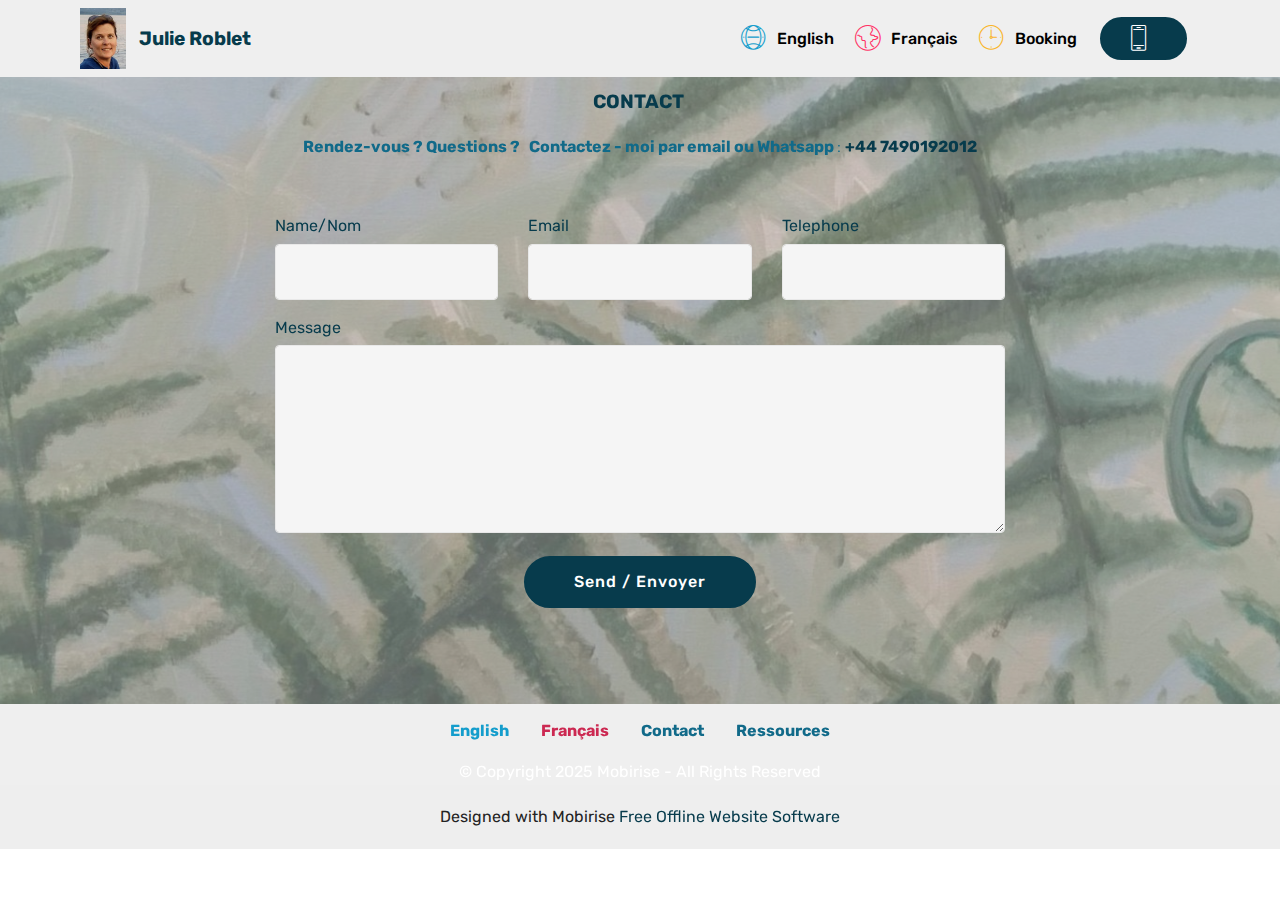
==== contact.html @ fcd2bee6 "create github pages" ====
<!DOCTYPE html>
<html  >
<head>
  <!-- Site made with Mobirise Website Builder v5.6.8, https://mobirise.com -->
  <meta charset="UTF-8">
  <meta http-equiv="X-UA-Compatible" content="IE=edge">
  <meta name="generator" content="Mobirise v5.6.8, mobirise.com">
  <meta name="twitter:card" content="summary_large_image"/>
  <meta name="twitter:image:src" content="">
  <meta property="og:image" content="">
  <meta name="twitter:title" content="Contact">
  <meta name="viewport" content="width=device-width, initial-scale=1, minimum-scale=1">
  <link rel="shortcut icon" href="assets/images/julie-bridger-profile-92x121.jpg" type="image/x-icon">
  <meta name="description" content="Site Generator Description">
  
  
  <title>Contact</title>
  <link rel="stylesheet" href="assets/web/assets/mobirise-icons/mobirise-icons.css">
  <link rel="stylesheet" href="assets/bootstrap/css/bootstrap.min.css">
  <link rel="stylesheet" href="assets/bootstrap/css/bootstrap-grid.min.css">
  <link rel="stylesheet" href="assets/bootstrap/css/bootstrap-reboot.min.css">
  <link rel="stylesheet" href="assets/tether/tether.min.css">
  <link rel="stylesheet" href="assets/animatecss/animate.min.css">
  <link rel="stylesheet" href="assets/dropdown/css/style.css">
  <link rel="stylesheet" href="assets/socicon/css/styles.css">
  <link rel="stylesheet" href="assets/theme/css/style.css">
  <link rel="preload" href="https://fonts.googleapis.com/css?family=Rubik:300,400,500,600,700,800,900,300i,400i,500i,600i,700i,800i,900i&display=swap" as="style" onload="this.onload=null;this.rel='stylesheet'">
  <noscript><link rel="stylesheet" href="https://fonts.googleapis.com/css?family=Rubik:300,400,500,600,700,800,900,300i,400i,500i,600i,700i,800i,900i&display=swap"></noscript>
  <link rel="preload" as="style" href="assets/mobirise/css/mbr-additional.css"><link rel="stylesheet" href="assets/mobirise/css/mbr-additional.css" type="text/css">
  
  
  
  
</head>
<body>
  
  <section class="menu cid-t4BtDgu6TY" once="menu" id="menu1-v">

    

    <nav class="navbar navbar-expand beta-menu navbar-dropdown align-items-center navbar-fixed-top navbar-toggleable-sm">
        <button class="navbar-toggler navbar-toggler-right" type="button" data-toggle="collapse" data-target="#navbarSupportedContent" aria-controls="navbarSupportedContent" aria-expanded="false" aria-label="Toggle navigation">
            <div class="hamburger">
                <span></span>
                <span></span>
                <span></span>
                <span></span>
            </div>
        </button>
        <div class="menu-logo">
            <div class="navbar-brand">
                <span class="navbar-logo">
                    <a href="index.html">
                         <img src="assets/images/julie-bridger-profile-92x121.jpg" alt="Mobirise" title="" style="height: 3.8rem;">
                    </a>
                </span>
                <span class="navbar-caption-wrap"><a class="navbar-caption text-primary display-2" href="eng.html#content4-1b">
                        Julie Roblet</a></span>
            </div>
        </div>
        <div class="collapse navbar-collapse" id="navbarSupportedContent">
            <ul class="navbar-nav nav-dropdown" data-app-modern-menu="true"><li class="nav-item">
                    <a class="nav-link link text-black display-4" href="https://mobirise.com">
                        </a>
                </li><li class="nav-item"><a class="nav-link link text-black display-4" href="https://mobirise.com">
                        </a></li><li class="nav-item"><a class="nav-link link text-black text-primary display-4" href="eng.html"><span class="mbri-globe-2 mbr-iconfont mbr-iconfont-btn" style="color: rgb(20, 157, 204);"></span>
                        
                        English</a></li>
                <li class="nav-item">
                    <a class="nav-link link text-black text-primary display-4" href="fr.html"><span class="mbri-globe mbr-iconfont mbr-iconfont-btn" style="color: rgb(255, 51, 102);"></span>
                        
                        Français</a>
                </li><li class="nav-item"><a class="nav-link link text-black display-4" href="https://calendly.com/julieroblet/60min"><span class="mbri-clock mbr-iconfont mbr-iconfont-btn" style="color: rgb(249, 182, 44);"></span>
                        
                        Booking</a></li></ul>
            <div class="navbar-buttons mbr-section-btn"><a class="btn btn-sm btn-primary display-4" href="contact.html"><span class="mbri-mobile2 mbr-iconfont mbr-iconfont-btn"></span>
                    </a></div>
        </div>
    </nav>
</section>

<section class="mbr-section form1 cid-t4BtQburj6 mbr-parallax-background" id="form1-w">

    

    <div class="mbr-overlay" style="opacity: 0.4; background-color: rgb(204, 204, 204);">
    </div>
    <div class="container">
        <div class="row justify-content-center">
            <div class="title col-12 col-lg-8">
                <h2 class="mbr-section-title align-center pb-3 mbr-fonts-style display-2"><strong>
                    CONTACT&nbsp;</strong></h2>
                <h3 class="mbr-section-subtitle align-center mbr-light pb-3 mbr-fonts-style display-5"><strong>Rendez-vous ? Questions ? &nbsp; Contactez - moi par email ou Whatsapp </strong>: <a href="https://wa.me/447490192012"><strong>+44 7490192012</strong></a></h3>
            </div>
        </div>
    </div>
    <div class="container">
        <div class="row justify-content-center">
            <div class="media-container-column col-lg-8" data-form-type="formoid">
                <!---Formbuilder Form--->
                <form action="https://mobirise.eu/" method="POST" class="mbr-form form-with-styler" data-form-title="Mobirise Form"><input type="hidden" name="email" data-form-email="true" value="VG0n0TcsQiurWSi/oZPJDlI9wETme1jm6xv9ano/63hSMCQE6zxVBUBO2Bq2OET3baTnIIx4K6yiKT4XCadzCLjoHcNv7E/ayfgs4FzNm44Qg1qZj/Djzi4WVFoXFBSa">
                    <div class="row">
                        <div hidden="hidden" data-form-alert="" class="alert alert-success col-12">Thanks for filling out the form!</div>
                        <div hidden="hidden" data-form-alert-danger="" class="alert alert-danger col-12">
                        </div>
                    </div>
                    <div class="dragArea row">
                        <div class="col-md-4  form-group" data-for="name">
                            <label for="name-form1-w" class="form-control-label mbr-fonts-style display-7">Name/Nom</label>
                            <input type="text" name="name" data-form-field="Name" required="required" class="form-control display-7" id="name-form1-w">
                        </div>
                        <div class="col-md-4  form-group" data-for="email">
                            <label for="email-form1-w" class="form-control-label mbr-fonts-style display-7">Email</label>
                            <input type="email" name="email" data-form-field="Email" required="required" class="form-control display-7" id="email-form1-w">
                        </div>
                        <div data-for="phone" class="col-md-4  form-group">
                            <label for="phone-form1-w" class="form-control-label mbr-fonts-style display-7">Telephone</label>
                            <input type="tel" name="phone" data-form-field="Phone" class="form-control display-7" id="phone-form1-w">
                        </div>
                        <div data-for="message" class="col-md-12 form-group">
                            <label for="message-form1-w" class="form-control-label mbr-fonts-style display-7">Message</label>
                            <textarea name="message" data-form-field="Message" class="form-control display-7" id="message-form1-w"></textarea>
                        </div>
                        <div class="col-md-12 input-group-btn align-center"><button type="submit" class="btn btn-primary btn-form display-4">Send / Envoyer</button></div>
                    </div>
                </form><!---Formbuilder Form--->
            </div>
        </div>
    </div>
</section>

<section once="footers" class="cid-t4Yv724PA6" id="footer7-16">

    

    

    <div class="container">
        <div class="media-container-row align-center mbr-white">
            <div class="row row-links">
                <ul class="foot-menu">
                    
                    
                    
                    
                    
                <li class="foot-menu-item mbr-fonts-style display-7"><a class="mbr-bold text-success text-primary" href="page2.html" target="_blank">English</a></li><li class="foot-menu-item mbr-fonts-style display-7"><a class="mbr-bold text-secondary text-primary" href="page1.html" target="_blank">Français</a></li><li class="foot-menu-item mbr-fonts-style display-7"><a class="mbr-bold text-danger text-primary" href="contact.html" target="_blank">Contact</a></li><li class="foot-menu-item mbr-fonts-style display-7"><a class="mbr-bold text-danger text-primary" href="page4.html" target="_blank">Ressources</a></li></ul>
            </div>
            
            <div class="row row-copirayt">
                <p class="mbr-text mb-0 mbr-fonts-style mbr-white align-center display-7">
                    © Copyright 2025 Mobirise - All Rights Reserved
                </p>
            </div>
        </div>
    </div>
</section><section class="display-7" style="padding: 0;align-items: center;justify-content: center;flex-wrap: wrap;    align-content: center;display: flex;position: relative;height: 4rem;"><a href="https://mobiri.se/2762906" style="flex: 1 1;height: 4rem;position: absolute;width: 100%;z-index: 1;"><img alt="" style="height: 4rem;" src="[data-uri]"></a><p style="margin: 0;text-align: center;" class="display-7">Designed with Mobirise &#8204;</p><a style="z-index:1" href="https://mobirise.com/offline-website-builder.html">Free Offline Website Software</a></section><script src="assets/popper/popper.min.js"></script>  <script src="assets/web/assets/jquery/jquery.min.js"></script>  <script src="assets/bootstrap/js/bootstrap.min.js"></script>  <script src="assets/tether/tether.min.js"></script>  <script src="assets/smoothscroll/smooth-scroll.js"></script>  <script src="assets/viewportchecker/jquery.viewportchecker.js"></script>  <script src="assets/dropdown/js/nav-dropdown.js"></script>  <script src="assets/dropdown/js/navbar-dropdown.js"></script>  <script src="assets/touchswipe/jquery.touch-swipe.min.js"></script>  <script src="assets/parallax/jarallax.min.js"></script>  <script src="assets/theme/js/script.js"></script>  <script src="assets/formoid/formoid.min.js"></script>  
  
  
  <input name="animation" type="hidden">
  </body>
</html>
---- assets/web/assets/mobirise-icons/mobirise-icons.css ----
@font-face {
  font-family: 'MobiriseIcons';
  src:  url('mobirise-icons.eot?spat4u');
  src:  url('mobirise-icons.eot?spat4u#iefix') format('embedded-opentype'),
    url('mobirise-icons.ttf?spat4u') format('truetype'),
    url('mobirise-icons.woff?spat4u') format('woff'),
    url('mobirise-icons.svg?spat4u#MobiriseIcons') format('svg');
  font-weight: normal;
  font-style: normal;
  font-display: swap;
}

[class^="mbri-"], [class*=" mbri-"] {
  /* use !important to prevent issues with browser extensions that change fonts */
  font-family: MobiriseIcons !important;
  speak: none;
  font-style: normal;
  font-weight: normal;
  font-variant: normal;
  text-transform: none;
  line-height: 1;

  /* Better Font Rendering =========== */
  -webkit-font-smoothing: antialiased;
  -moz-osx-font-smoothing: grayscale;
}

.mbri-add-submenu:before {
  content: "\e900";
}
.mbri-alert:before {
  content: "\e901";
}
.mbri-align-center:before {
  content: "\e902";
}
.mbri-align-justify:before {
  content: "\e903";
}
.mbri-align-left:before {
  content: "\e904";
}
.mbri-align-right:before {
  content: "\e905";
}
.mbri-android:before {
  content: "\e906";
}
.mbri-apple:before {
  content: "\e907";
}
.mbri-arrow-down:before {
  content: "\e908";
}
.mbri-arrow-next:before {
  content: "\e909";
}
.mbri-arrow-prev:before {
  content: "\e90a";
}
.mbri-arrow-up:before {
  content: "\e90b";
}
.mbri-bold:before {
  content: "\e90c";
}
.mbri-bookmark:before {
  content: "\e90d";
}
.mbri-bootstrap:before {
  content: "\e90e";
}
.mbri-briefcase:before {
  content: "\e90f";
}
.mbri-browse:before {
  content: "\e910";
}
.mbri-bulleted-list:before {
  content: "\e911";
}
.mbri-calendar:before {
  content: "\e912";
}
.mbri-camera:before {
  content: "\e913";
}
.mbri-cart-add:before {
  content: "\e914";
}
.mbri-cart-full:before {
  content: "\e915";
}
.mbri-cash:before {
  content: "\e916";
}
.mbri-change-style:before {
  content: "\e917";
}
.mbri-chat:before {
  content: "\e918";
}
.mbri-clock:before {
  content: "\e919";
}
.mbri-close:before {
  content: "\e91a";
}
.mbri-cloud:before {
  content: "\e91b";
}
.mbri-code:before {
  content: "\e91c";
}
.mbri-contact-form:before {
  content: "\e91d";
}
.mbri-credit-card:before {
  content: "\e91e";
}
.mbri-cursor-click:before {
  content: "\e91f";
}
.mbri-cust-feedback:before {
  content: "\e920";
}
.mbri-database:before {
  content: "\e921";
}
.mbri-delivery:before {
  content: "\e922";
}
.mbri-desktop:before {
  content: "\e923";
}
.mbri-devices:before {
  content: "\e924";
}
.mbri-down:before {
  content: "\e925";
}
.mbri-download:before {
  content: "\e989";
}
.mbri-drag-n-drop:before {
  content: "\e927";
}
.mbri-drag-n-drop2:before {
  content: "\e928";
}
.mbri-edit:before {
  content: "\e929";
}
.mbri-edit2:before {
  content: "\e92a";
}
.mbri-error:before {
  content: "\e92b";
}
.mbri-extension:before {
  content: "\e92c";
}
.mbri-features:before {
  content: "\e92d";
}
.mbri-file:before {
  content: "\e92e";
}
.mbri-flag:before {
  content: "\e92f";
}
.mbri-folder:before {
  content: "\e930";
}
.mbri-gift:before {
  content: "\e931";
}
.mbri-github:before {
  content: "\e932";
}
.mbri-globe:before {
  content: "\e933";
}
.mbri-globe-2:before {
  content: "\e934";
}
.mbri-growing-chart:before {
  content: "\e935";
}
.mbri-hearth:before {
  content: "\e936";
}
.mbri-help:before {
  content: "\e937";
}
.mbri-home:before {
  content: "\e938";
}
.mbri-hot-cup:before {
  content: "\e939";
}
.mbri-idea:before {
  content: "\e93a";
}
.mbri-image-gallery:before {
  content: "\e93b";
}
.mbri-image-slider:before {
  content: "\e93c";
}
.mbri-info:before {
  content: "\e93d";
}
.mbri-italic:before {
  content: "\e93e";
}
.mbri-key:before {
  content: "\e93f";
}
.mbri-laptop:before {
  content: "\e940";
}
.mbri-layers:before {
  content: "\e941";
}
.mbri-left-right:before {
  content: "\e942";
}
.mbri-left:before {
  content: "\e943";
}
.mbri-letter:before {
  content: "\e944";
}
.mbri-like:before {
  content: "\e945";
}
.mbri-link:before {
  content: "\e946";
}
.mbri-lock:before {
  content: "\e947";
}
.mbri-login:before {
  content: "\e948";
}
.mbri-logout:before {
  content: "\e949";
}
.mbri-magic-stick:before {
  content: "\e94a";
}
.mbri-map-pin:before {
  content: "\e94b";
}
.mbri-menu:before {
  content: "\e94c";
}
.mbri-mobile:before {
  content: "\e94d";
}
.mbri-mobile2:before {
  content: "\e94e";
}
.mbri-mobirise:before {
  content: "\e94f";
}
.mbri-more-horizontal:before {
  content: "\e950";
}
.mbri-more-vertical:before {
  content: "\e951";
}
.mbri-music:before {
  content: "\e952";
}
.mbri-new-file:before {
  content: "\e953";
}
.mbri-numbered-list:before {
  content: "\e954";
}
.mbri-opened-folder:before {
  content: "\e955";
}
.mbri-pages:before {
  content: "\e956";
}
.mbri-paper-plane:before {
  content: "\e957";
}
.mbri-paperclip:before {
  content: "\e958";
}
.mbri-photo:before {
  content: "\e959";
}
.mbri-photos:before {
  content: "\e95a";
}
.mbri-pin:before {
  content: "\e95b";
}
.mbri-play:before {
  content: "\e95c";
}
.mbri-plus:before {
  content: "\e95d";
}
.mbri-preview:before {
  content: "\e95e";
}
.mbri-print:before {
  content: "\e95f";
}
.mbri-protect:before {
  content: "\e960";
}
.mbri-question:before {
  content: "\e961";
}
.mbri-quote-left:before {
  content: "\e962";
}
.mbri-quote-right:before {
  content: "\e963";
}
.mbri-refresh:before {
  content: "\e964";
}
.mbri-responsive:before {
  content: "\e965";
}
.mbri-right:before {
  content: "\e966";
}
.mbri-rocket:before {
  content: "\e967";
}
.mbri-sad-face:before {
  content: "\e968";
}
.mbri-sale:before {
  content: "\e969";
}
.mbri-save:before {
  content: "\e96a";
}
.mbri-search:before {
  content: "\e96b";
}
.mbri-setting:before {
  content: "\e96c";
}
.mbri-setting2:before {
  content: "\e96d";
}
.mbri-setting3:before {
  content: "\e96e";
}
.mbri-share:before {
  content: "\e96f";
}
.mbri-shopping-bag:before {
  content: "\e970";
}
.mbri-shopping-basket:before {
  content: "\e971";
}
.mbri-shopping-cart:before {
  content: "\e972";
}
.mbri-sites:before {
  content: "\e973";
}
.mbri-smile-face:before {
  content: "\e974";
}
.mbri-speed:before {
  content: "\e975";
}
.mbri-star:before {
  content: "\e976";
}
.mbri-success:before {
  content: "\e977";
}
.mbri-sun:before {
  content: "\e978";
}
.mbri-sun2:before {
  content: "\e979";
}
.mbri-tablet:before {
  content: "\e97a";
}
.mbri-tablet-vertical:before {
  content: "\e97b";
}
.mbri-target:before {
  content: "\e97c";
}
.mbri-timer:before {
  content: "\e97d";
}
.mbri-to-ftp:before {
  content: "\e97e";
}
.mbri-to-local-drive:before {
  content: "\e97f";
}
.mbri-touch-swipe:before {
  content: "\e980";
}
.mbri-touch:before {
  content: "\e981";
}
.mbri-trash:before {
  content: "\e982";
}
.mbri-underline:before {
  content: "\e983";
}
.mbri-unlink:before {
  content: "\e984";
}
.mbri-unlock:before {
  content: "\e985";
}
.mbri-up-down:before {
  content: "\e986";
}
.mbri-up:before {
  content: "\e987";
}
.mbri-update:before {
  content: "\e988";
}
.mbri-upload:before {
 content: "\e926"; 
}
.mbri-user:before {
  content: "\e98a";
}
.mbri-user2:before {
  content: "\e98b";
}
.mbri-users:before {
  content: "\e98c";
}
.mbri-video:before {
  content: "\e98d";
}
.mbri-video-play:before {
  content: "\e98e";
}
.mbri-watch:before {
  content: "\e98f";
}
.mbri-website-theme:before {
  content: "\e990";
}
.mbri-wifi:before {
  content: "\e991";
}
.mbri-windows:before {
  content: "\e992";
}
.mbri-zoom-out:before {
  content: "\e993";
}
.mbri-redo:before {
  content: "\e994";
}
.mbri-undo:before {
  content: "\e995";
}
---- assets/dropdown/css/style.css ----
.navbar-dropdown {
  left: 0;
  padding: 0;
  position: absolute;
  right: 0;
  top: 0;
  transition: all 0.45s ease;
  z-index: 1030;
  background: #282828; }
  .navbar-dropdown .navbar-logo {
    margin-right: 0.8rem;
    transition: margin 0.3s ease-in-out;
    vertical-align: middle; }
    .navbar-dropdown .navbar-logo img {
      height: 3.125rem;
      transition: all 0.3s ease-in-out; }
    .navbar-dropdown .navbar-logo.mbr-iconfont {
      font-size: 3.125rem;
      line-height: 3.125rem; }
  .navbar-dropdown .navbar-caption {
    font-weight: 700;
    white-space: normal;
    vertical-align: -4px;
    line-height: 3.125rem !important; }
    .navbar-dropdown .navbar-caption, .navbar-dropdown .navbar-caption:hover {
      color: inherit;
      text-decoration: none; }
  .navbar-dropdown .mbr-iconfont + .navbar-caption {
    vertical-align: -1px; }
  .navbar-dropdown.navbar-fixed-top {
    position: fixed; }
  .navbar-dropdown .navbar-brand span {
    vertical-align: -4px; }
  .navbar-dropdown.bg-color.transparent {
    background: none; }
  .navbar-dropdown.navbar-short .navbar-brand {
    padding: 0.625rem 0; }
    .navbar-dropdown.navbar-short .navbar-brand span {
      vertical-align: -1px; }
  .navbar-dropdown.navbar-short .navbar-caption {
    line-height: 2.375rem !important;
    vertical-align: -2px; }
  .navbar-dropdown.navbar-short .navbar-logo {
    margin-right: 0.5rem; }
    .navbar-dropdown.navbar-short .navbar-logo img {
      height: 2.375rem; }
    .navbar-dropdown.navbar-short .navbar-logo.mbr-iconfont {
      font-size: 2.375rem;
      line-height: 2.375rem; }
  .navbar-dropdown.navbar-short .mbr-table-cell {
    height: 3.625rem; }
  .navbar-dropdown .navbar-close {
    left: 0.6875rem;
    position: fixed;
    top: 0.75rem;
    z-index: 1000; }
  .navbar-dropdown .hamburger-icon {
    content: "";
    display: inline-block;
    vertical-align: middle;
    width: 16px;
    -webkit-box-shadow: 0 -6px 0 1px #282828,0 0 0 1px #282828,0 6px 0 1px #282828;
    -moz-box-shadow: 0 -6px 0 1px #282828,0 0 0 1px #282828,0 6px 0 1px #282828;
    box-shadow: 0 -6px 0 1px #282828,0 0 0 1px #282828,0 6px 0 1px #282828; }

.dropdown-menu .dropdown-toggle[data-toggle="dropdown-submenu"]::after {
  border-bottom: 0.35em solid transparent;
  border-left: 0.35em solid;
  border-right: 0;
  border-top: 0.35em solid transparent;
  margin-left: 0.3rem; }

.dropdown-menu .dropdown-item:focus {
  outline: 0; }

.nav-dropdown {
  font-size: 0.75rem;
  font-weight: 500;
  height: auto !important; }
  .nav-dropdown .nav-btn {
    padding-left: 1rem; }
  .nav-dropdown .link {
    margin: .667em 1.667em;
    font-weight: 500;
    padding: 0;
    transition: color .2s ease-in-out; }
    .nav-dropdown .link.dropdown-toggle {
      margin-right: 2.583em; }
      .nav-dropdown .link.dropdown-toggle::after {
        margin-left: .25rem;
        border-top: 0.35em solid;
        border-right: 0.35em solid transparent;
        border-left: 0.35em solid transparent;
        border-bottom: 0; }
      .nav-dropdown .link.dropdown-toggle[aria-expanded="true"] {
        margin: 0;
        padding: 0.667em 3.263em  0.667em 1.667em; }
  .nav-dropdown .link::after,
  .nav-dropdown .dropdown-item::after {
    color: inherit; }
  .nav-dropdown .btn {
    font-size: 0.75rem;
    font-weight: 700;
    letter-spacing: 0;
    margin-bottom: 0;
    padding-left: 1.25rem;
    padding-right: 1.25rem; }
  .nav-dropdown .dropdown-menu {
    border-radius: 0;
    border: 0;
    left: 0;
    margin: 0;
    padding-bottom: 1.25rem;
    padding-top: 1.25rem;
    position: relative; }
  .nav-dropdown .dropdown-submenu {
    margin-left: 0.125rem;
    top: 0; }
  .nav-dropdown .dropdown-item {
    font-weight: 500;
    line-height: 2;
    padding: 0.3846em 4.615em 0.3846em 1.5385em;
    position: relative;
    transition: color .2s ease-in-out, background-color .2s ease-in-out; }
    .nav-dropdown .dropdown-item::after {
      margin-top: -0.3077em;
      position: absolute;
      right: 1.1538em;
      top: 50%; }
    .nav-dropdown .dropdown-item:focus, .nav-dropdown .dropdown-item:hover {
      background: none; }

@media (max-width: 767px) {
  .nav-dropdown.navbar-toggleable-sm {
    bottom: 0;
    display: none;
    left: 0;
    overflow-x: hidden;
    position: fixed;
    top: 0;
    transform: translateX(-100%);
    -ms-transform: translateX(-100%);
    -webkit-transform: translateX(-100%);
    width: 18.75rem;
    z-index: 999; } }
.nav-dropdown.navbar-toggleable-xl {
  bottom: 0;
  display: none;
  left: 0;
  overflow-x: hidden;
  position: fixed;
  top: 0;
  transform: translateX(-100%);
  -ms-transform: translateX(-100%);
  -webkit-transform: translateX(-100%);
  width: 18.75rem;
  z-index: 999; }

.nav-dropdown-sm {
  display: block !important;
  overflow-x: hidden;
  overflow: auto;
  padding-top: 3.875rem; }
  .nav-dropdown-sm::after {
    content: "";
    display: block;
    height: 3rem;
    width: 100%; }
  .nav-dropdown-sm.collapse.in ~ .navbar-close {
    display: block !important; }
  .nav-dropdown-sm.collapsing, .nav-dropdown-sm.collapse.in {
    transform: translateX(0);
    -ms-transform: translateX(0);
    -webkit-transform: translateX(0);
    transition: all 0.25s ease-out;
    -webkit-transition: all 0.25s ease-out;
    background: #282828; }
  .nav-dropdown-sm.collapsing[aria-expanded="false"] {
    transform: translateX(-100%);
    -ms-transform: translateX(-100%);
    -webkit-transform: translateX(-100%); }
  .nav-dropdown-sm .nav-item {
    display: block;
    margin-left: 0 !important;
    padding-left: 0; }
  .nav-dropdown-sm .link,
  .nav-dropdown-sm .dropdown-item {
    border-top: 1px dotted rgba(255, 255, 255, 0.1);
    font-size: 0.8125rem;
    line-height: 1.6;
    margin: 0 !important;
    padding: 0.875rem 2.4rem 0.875rem 1.5625rem !important;
    position: relative;
    white-space: normal; }
    .nav-dropdown-sm .link:focus, .nav-dropdown-sm .link:hover,
    .nav-dropdown-sm .dropdown-item:focus,
    .nav-dropdown-sm .dropdown-item:hover {
      background: rgba(0, 0, 0, 0.2) !important;
      color: #c0a375; }
  .nav-dropdown-sm .nav-btn {
    position: relative;
    padding: 1.5625rem 1.5625rem 0 1.5625rem; }
    .nav-dropdown-sm .nav-btn::before {
      border-top: 1px dotted rgba(255, 255, 255, 0.1);
      content: "";
      left: 0;
      position: absolute;
      top: 0;
      width: 100%; }
    .nav-dropdown-sm .nav-btn + .nav-btn {
      padding-top: 0.625rem; }
      .nav-dropdown-sm .nav-btn + .nav-btn::before {
        display: none; }
  .nav-dropdown-sm .btn {
    padding: 0.625rem 0; }
  .nav-dropdown-sm .dropdown-toggle[data-toggle="dropdown-submenu"]::after {
    margin-left: .25rem;
    border-top: 0.35em solid;
    border-right: 0.35em solid transparent;
    border-left: 0.35em solid transparent;
    border-bottom: 0; }
  .nav-dropdown-sm .dropdown-toggle[data-toggle="dropdown-submenu"][aria-expanded="true"]::after {
    border-top: 0;
    border-right: 0.35em solid transparent;
    border-left: 0.35em solid transparent;
    border-bottom: 0.35em solid; }
  .nav-dropdown-sm .dropdown-menu {
    margin: 0;
    padding: 0;
    position: relative;
    top: 0;
    left: 0;
    width: 100%;
    border: 0;
    float: none;
    border-radius: 0;
    background: none; }
  .nav-dropdown-sm .dropdown-submenu {
    left: 100%;
    margin-left: 0.125rem;
    margin-top: -1.25rem;
    top: 0; }

.navbar-toggleable-sm .nav-dropdown .dropdown-menu {
  position: absolute; }

.navbar-toggleable-sm .nav-dropdown .dropdown-submenu {
  left: 100%;
  margin-left: 0.125rem;
  margin-top: -1.25rem;
  top: 0; }

.navbar-toggleable-sm.opened .nav-dropdown .dropdown-menu {
  position: relative; }

.navbar-toggleable-sm.opened .nav-dropdown .dropdown-submenu {
  left: 0;
  margin-left: 00rem;
  margin-top: 0rem;
  top: 0; }

.is-builder .nav-dropdown.collapsing {
  transition: none !important; }

/*# sourceMappingURL=style.css.map */
---- assets/socicon/css/styles.css ----
@charset "UTF-8";

@font-face {
  font-family: 'Socicon';
  src:  url('../fonts/socicon.eot');
  src:  url('../fonts/socicon.eot?#iefix') format('embedded-opentype'),
    url('../fonts/socicon.woff2') format('woff2'),
    url('../fonts/socicon.ttf') format('truetype'),
    url('../fonts/socicon.woff') format('woff'),
    url('../fonts/socicon.svg#socicon') format('svg');
  font-weight: normal;
  font-style: normal;
}

[data-icon]:before {
  font-family: "socicon" !important;
  content: attr(data-icon);
  font-style: normal !important;
  font-weight: normal !important;
  font-variant: normal !important;
  text-transform: none !important;
  speak: none;
  line-height: 1;
  -webkit-font-smoothing: antialiased;
  -moz-osx-font-smoothing: grayscale;
}

[class^="socicon-"], [class*=" socicon-"] {
  /* use !important to prevent issues with browser extensions that change fonts */
  font-family: 'Socicon' !important;
  speak: none;
  font-style: normal;
  font-weight: normal;
  font-variant: normal;
  text-transform: none;
  line-height: 1;

  /* Better Font Rendering =========== */
  -webkit-font-smoothing: antialiased;
  -moz-osx-font-smoothing: grayscale;
}

.socicon-eitaa:before {
  content: "\e97c";
}
.socicon-soroush:before {
  content: "\e97d";
}
.socicon-bale:before {
  content: "\e97e";
}
.socicon-zazzle:before {
  content: "\e97b";
}
.socicon-society6:before {
  content: "\e97a";
}
.socicon-redbubble:before {
  content: "\e979";
}
.socicon-avvo:before {
  content: "\e978";
}
.socicon-stitcher:before {
  content: "\e977";
}
.socicon-googlehangouts:before {
  content: "\e974";
}
.socicon-dlive:before {
  content: "\e975";
}
.socicon-vsco:before {
  content: "\e976";
}
.socicon-flipboard:before {
  content: "\e973";
}
.socicon-ubuntu:before {
  content: "\e958";
}
.socicon-artstation:before {
  content: "\e959";
}
.socicon-invision:before {
  content: "\e95a";
}
.socicon-torial:before {
  content: "\e95b";
}
.socicon-collectorz:before {
  content: "\e95c";
}
.socicon-seenthis:before {
  content: "\e95d";
}
.socicon-googleplaymusic:before {
  content: "\e95e";
}
.socicon-debian:before {
  content: "\e95f";
}
.socicon-filmfreeway:before {
  content: "\e960";
}
.socicon-gnome:before {
  content: "\e961";
}
.socicon-itchio:before {
  content: "\e962";
}
.socicon-jamendo:before {
  content: "\e963";
}
.socicon-mix:before {
  content: "\e964";
}
.socicon-sharepoint:before {
  content: "\e965";
}
.socicon-tinder:before {
  content: "\e966";
}
.socicon-windguru:before {
  content: "\e967";
}
.socicon-cdbaby:before {
  content: "\e968";
}
.socicon-elementaryos:before {
  content: "\e969";
}
.socicon-stage32:before {
  content: "\e96a";
}
.socicon-tiktok:before {
  content: "\e96b";
}
.socicon-gitter:before {
  content: "\e96c";
}
.socicon-letterboxd:before {
  content: "\e96d";
}
.socicon-threema:before {
  content: "\e96e";
}
.socicon-splice:before {
  content: "\e96f";
}
.socicon-metapop:before {
  content: "\e970";
}
.socicon-naver:before {
  content: "\e971";
}
.socicon-remote:before {
  content: "\e972";
}
.socicon-internet:before {
  content: "\e957";
}
.socicon-moddb:before {
  content: "\e94b";
}
.socicon-indiedb:before {
  content: "\e94c";
}
.socicon-traxsource:before {
  content: "\e94d";
}
.socicon-gamefor:before {
  content: "\e94e";
}
.socicon-pixiv:before {
  content: "\e94f";
}
.socicon-myanimelist:before {
  content: "\e950";
}
.socicon-blackberry:before {
  content: "\e951";
}
.socicon-wickr:before {
  content: "\e952";
}
.socicon-spip:before {
  content: "\e953";
}
.socicon-napster:before {
  content: "\e954";
}
.socicon-beatport:before {
  content: "\e955";
}
.socicon-hackerone:before {
  content: "\e956";
}
.socicon-hackernews:before {
  content: "\e946";
}
.socicon-smashwords:before {
  content: "\e947";
}
.socicon-kobo:before {
  content: "\e948";
}
.socicon-bookbub:before {
  content: "\e949";
}
.socicon-mailru:before {
  content: "\e94a";
}
.socicon-gitlab:before {
  content: "\e945";
}
.socicon-instructables:before {
  content: "\e944";
}
.socicon-portfolio:before {
  content: "\e943";
}
.socicon-codered:before {
  content: "\e940";
}
.socicon-origin:before {
  content: "\e941";
}
.socicon-nextdoor:before {
  content: "\e942";
}
.socicon-udemy:before {
  content: "\e93f";
}
.socicon-livemaster:before {
  content: "\e93e";
}
.socicon-crunchbase:before {
  content: "\e93b";
}
.socicon-homefy:before {
  content: "\e93c";
}
.socicon-calendly:before {
  content: "\e93d";
}
.socicon-realtor:before {
  content: "\e90f";
}
.socicon-tidal:before {
  content: "\e910";
}
.socicon-qobuz:before {
  content: "\e911";
}
.socicon-natgeo:before {
  content: "\e912";
}
.socicon-mastodon:before {
  content: "\e913";
}
.socicon-unsplash:before {
  content: "\e914";
}
.socicon-homeadvisor:before {
  content: "\e915";
}
.socicon-angieslist:before {
  content: "\e916";
}
.socicon-codepen:before {
  content: "\e917";
}
.socicon-slack:before {
  content: "\e918";
}
.socicon-openaigym:before {
  content: "\e919";
}
.socicon-logmein:before {
  content: "\e91a";
}
.socicon-fiverr:before {
  content: "\e91b";
}
.socicon-gotomeeting:before {
  content: "\e91c";
}
.socicon-aliexpress:before {
  content: "\e91d";
}
.socicon-guru:before {
  content: "\e91e";
}
.socicon-appstore:before {
  content: "\e91f";
}
.socicon-homes:before {
  content: "\e920";
}
.socicon-zoom:before {
  content: "\e921";
}
.socicon-alibaba:before {
  content: "\e922";
}
.socicon-craigslist:before {
  content: "\e923";
}
.socicon-wix:before {
  content: "\e924";
}
.socicon-redfin:before {
  content: "\e925";
}
.socicon-googlecalendar:before {
  content: "\e926";
}
.socicon-shopify:before {
  content: "\e927";
}
.socicon-freelancer:before {
  content: "\e928";
}
.socicon-seedrs:before {
  content: "\e929";
}
.socicon-bing:before {
  content: "\e92a";
}
.socicon-doodle:before {
  content: "\e92b";
}
.socicon-bonanza:before {
  content: "\e92c";
}
.socicon-squarespace:before {
  content: "\e92d";
}
.socicon-toptal:before {
  content: "\e92e";
}
.socicon-gust:before {
  content: "\e92f";
}
.socicon-ask:before {
  content: "\e930";
}
.socicon-trulia:before {
  content: "\e931";
}
.socicon-loomly:before {
  content: "\e932";
}
.socicon-ghost:before {
  content: "\e933";
}
.socicon-upwork:before {
  content: "\e934";
}
.socicon-fundable:before {
  content: "\e935";
}
.socicon-booking:before {
  content: "\e936";
}
.socicon-googlemaps:before {
  content: "\e937";
}
.socicon-zillow:before {
  content: "\e938";
}
.socicon-niconico:before {
  content: "\e939";
}
.socicon-toneden:before {
  content: "\e93a";
}
.socicon-augment:before {
  content: "\e908";
}
.socicon-bitbucket:before {
  content: "\e909";
}
.socicon-fyuse:before {
  content: "\e90a";
}
.socicon-yt-gaming:before {
  content: "\e90b";
}
.socicon-sketchfab:before {
  content: "\e90c";
}
.socicon-mobcrush:before {
  content: "\e90d";
}
.socicon-microsoft:before {
  content: "\e90e";
}
.socicon-pandora:before {
  content: "\e907";
}
.socicon-messenger:before {
  content: "\e906";
}
.socicon-gamewisp:before {
  content: "\e905";
}
.socicon-bloglovin:before {
  content: "\e904";
}
.socicon-tunein:before {
  content: "\e903";
}
.socicon-gamejolt:before {
  content: "\e901";
}
.socicon-trello:before {
  content: "\e902";
}
.socicon-spreadshirt:before {
  content: "\e900";
}
.socicon-500px:before {
  content: "\e000";
}
.socicon-8tracks:before {
  content: "\e001";
}
.socicon-airbnb:before {
  content: "\e002";
}
.socicon-alliance:before {
  content: "\e003";
}
.socicon-amazon:before {
  content: "\e004";
}
.socicon-amplement:before {
  content: "\e005";
}
.socicon-android:before {
  content: "\e006";
}
.socicon-angellist:before {
  content: "\e007";
}
.socicon-apple:before {
  content: "\e008";
}
.socicon-appnet:before {
  content: "\e009";
}
.socicon-baidu:before {
  content: "\e00a";
}
.socicon-bandcamp:before {
  content: "\e00b";
}
.socicon-battlenet:before {
  content: "\e00c";
}
.socicon-mixer:before {
  content: "\e00d";
}
.socicon-bebee:before {
  content: "\e00e";
}
.socicon-bebo:before {
  content: "\e00f";
}
.socicon-behance:before {
  content: "\e010";
}
.socicon-blizzard:before {
  content: "\e011";
}
.socicon-blogger:before {
  content: "\e012";
}
.socicon-buffer:before {
  content: "\e013";
}
.socicon-chrome:before {
  content: "\e014";
}
.socicon-coderwall:before {
  content: "\e015";
}
.socicon-curse:before {
  content: "\e016";
}
.socicon-dailymotion:before {
  content: "\e017";
}
.socicon-deezer:before {
  content: "\e018";
}
.socicon-delicious:before {
  content: "\e019";
}
.socicon-deviantart:before {
  content: "\e01a";
}
.socicon-diablo:before {
  content: "\e01b";
}
.socicon-digg:before {
  content: "\e01c";
}
.socicon-discord:before {
  content: "\e01d";
}
.socicon-disqus:before {
  content: "\e01e";
}
.socicon-douban:before {
  content: "\e01f";
}
.socicon-draugiem:before {
  content: "\e020";
}
.socicon-dribbble:before {
  content: "\e021";
}
.socicon-drupal:before {
  content: "\e022";
}
.socicon-ebay:before {
  content: "\e023";
}
.socicon-ello:before {
  content: "\e024";
}
.socicon-endomodo:before {
  content: "\e025";
}
.socicon-envato:before {
  content: "\e026";
}
.socicon-etsy:before {
  content: "\e027";
}
.socicon-facebook:before {
  content: "\e028";
}
.socicon-feedburner:before {
  content: "\e029";
}
.socicon-filmweb:before {
  content: "\e02a";
}
.socicon-firefox:before {
  content: "\e02b";
}
.socicon-flattr:before {
  content: "\e02c";
}
.socicon-flickr:before {
  content: "\e02d";
}
.socicon-formulr:before {
  content: "\e02e";
}
.socicon-forrst:before {
  content: "\e02f";
}
.socicon-foursquare:before {
  content: "\e030";
}
.socicon-friendfeed:before {
  content: "\e031";
}
.socicon-github:before {
  content: "\e032";
}
.socicon-goodreads:before {
  content: "\e033";
}
.socicon-google:before {
  content: "\e034";
}
.socicon-googlescholar:before {
  content: "\e035";
}
.socicon-googlegroups:before {
  content: "\e036";
}
.socicon-googlephotos:before {
  content: "\e037";
}
.socicon-googleplus:before {
  content: "\e038";
}
.socicon-grooveshark:before {
  content: "\e039";
}
.socicon-hackerrank:before {
  content: "\e03a";
}
.socicon-hearthstone:before {
  content: "\e03b";
}
.socicon-hellocoton:before {
  content: "\e03c";
}
.socicon-heroes:before {
  content: "\e03d";
}
.socicon-smashcast:before {
  content: "\e03e";
}
.socicon-horde:before {
  content: "\e03f";
}
.socicon-houzz:before {
  content: "\e040";
}
.socicon-icq:before {
  content: "\e041";
}
.socicon-identica:before {
  content: "\e042";
}
.socicon-imdb:before {
  content: "\e043";
}
.socicon-instagram:before {
  content: "\e044";
}
.socicon-issuu:before {
  content: "\e045";
}
.socicon-istock:before {
  content: "\e046";
}
.socicon-itunes:before {
  content: "\e047";
}
.socicon-keybase:before {
  content: "\e048";
}
.socicon-lanyrd:before {
  content: "\e049";
}
.socicon-lastfm:before {
  content: "\e04a";
}
.socicon-line:before {
  content: "\e04b";
}
.socicon-linkedin:before {
  content: "\e04c";
}
.socicon-livejournal:before {
  content: "\e04d";
}
.socicon-lyft:before {
  content: "\e04e";
}
.socicon-macos:before {
  content: "\e04f";
}
.socicon-mail:before {
  content: "\e050";
}
.socicon-medium:before {
  content: "\e051";
}
.socicon-meetup:before {
  content: "\e052";
}
.socicon-mixcloud:before {
  content: "\e053";
}
.socicon-modelmayhem:before {
  content: "\e054";
}
.socicon-mumble:before {
  content: "\e055";
}
.socicon-myspace:before {
  content: "\e056";
}
.socicon-newsvine:before {
  content: "\e057";
}
.socicon-nintendo:before {
  content: "\e058";
}
.socicon-npm:before {
  content: "\e059";
}
.socicon-odnoklassniki:before {
  content: "\e05a";
}
.socicon-openid:before {
  content: "\e05b";
}
.socicon-opera:before {
  content: "\e05c";
}
.socicon-outlook:before {
  content: "\e05d";
}
.socicon-overwatch:before {
  content: "\e05e";
}
.socicon-patreon:before {
  content: "\e05f";
}
.socicon-paypal:before {
  content: "\e060";
}
.socicon-periscope:before {
  content: "\e061";
}
.socicon-persona:before {
  content: "\e062";
}
.socicon-pinterest:before {
  content: "\e063";
}
.socicon-play:before {
  content: "\e064";
}
.socicon-player:before {
  content: "\e065";
}
.socicon-playstation:before {
  content: "\e066";
}
.socicon-pocket:before {
  content: "\e067";
}
.socicon-qq:before {
  content: "\e068";
}
.socicon-quora:before {
  content: "\e069";
}
.socicon-raidcall:before {
  content: "\e06a";
}
.socicon-ravelry:before {
  content: "\e06b";
}
.socicon-reddit:before {
  content: "\e06c";
}
.socicon-renren:before {
  content: "\e06d";
}
.socicon-researchgate:before {
  content: "\e06e";
}
.socicon-residentadvisor:before {
  content: "\e06f";
}
.socicon-reverbnation:before {
  content: "\e070";
}
.socicon-rss:before {
  content: "\e071";
}
.socicon-sharethis:before {
  content: "\e072";
}
.socicon-skype:before {
  content: "\e073";
}
.socicon-slideshare:before {
  content: "\e074";
}
.socicon-smugmug:before {
  content: "\e075";
}
.socicon-snapchat:before {
  content: "\e076";
}
.socicon-songkick:before {
  content: "\e077";
}
.socicon-soundcloud:before {
  content: "\e078";
}
.socicon-spotify:before {
  content: "\e079";
}
.socicon-stackexchange:before {
  content: "\e07a";
}
.socicon-stackoverflow:before {
  content: "\e07b";
}
.socicon-starcraft:before {
  content: "\e07c";
}
.socicon-stayfriends:before {
  content: "\e07d";
}
.socicon-steam:before {
  content: "\e07e";
}
.socicon-storehouse:before {
  content: "\e07f";
}
.socicon-strava:before {
  content: "\e080";
}
.socicon-streamjar:before {
  content: "\e081";
}
.socicon-stumbleupon:before {
  content: "\e082";
}
.socicon-swarm:before {
  content: "\e083";
}
.socicon-teamspeak:before {
  content: "\e084";
}
.socicon-teamviewer:before {
  content: "\e085";
}
.socicon-technorati:before {
  content: "\e086";
}
.socicon-telegram:before {
  content: "\e087";
}
.socicon-tripadvisor:before {
  content: "\e088";
}
.socicon-tripit:before {
  content: "\e089";
}
.socicon-triplej:before {
  content: "\e08a";
}
.socicon-tumblr:before {
  content: "\e08b";
}
.socicon-twitch:before {
  content: "\e08c";
}
.socicon-twitter:before {
  content: "\e08d";
}
.socicon-uber:before {
  content: "\e08e";
}
.socicon-ventrilo:before {
  content: "\e08f";
}
.socicon-viadeo:before {
  content: "\e090";
}
.socicon-viber:before {
  content: "\e091";
}
.socicon-viewbug:before {
  content: "\e092";
}
.socicon-vimeo:before {
  content: "\e093";
}
.socicon-vine:before {
  content: "\e094";
}
.socicon-vkontakte:before {
  content: "\e095";
}
.socicon-warcraft:before {
  content: "\e096";
}
.socicon-wechat:before {
  content: "\e097";
}
.socicon-weibo:before {
  content: "\e098";
}
.socicon-whatsapp:before {
  content: "\e099";
}
.socicon-wikipedia:before {
  content: "\e09a";
}
.socicon-windows:before {
  content: "\e09b";
}
.socicon-wordpress:before {
  content: "\e09c";
}
.socicon-wykop:before {
  content: "\e09d";
}
.socicon-xbox:before {
  content: "\e09e";
}
.socicon-xing:before {
  content: "\e09f";
}
.socicon-yahoo:before {
  content: "\e0a0";
}
.socicon-yammer:before {
  content: "\e0a1";
}
.socicon-yandex:before {
  content: "\e0a2";
}
.socicon-yelp:before {
  content: "\e0a3";
}
.socicon-younow:before {
  content: "\e0a4";
}
.socicon-youtube:before {
  content: "\e0a5";
}
.socicon-zapier:before {
  content: "\e0a6";
}
.socicon-zerply:before {
  content: "\e0a7";
}
.socicon-zomato:before {
  content: "\e0a8";
}
.socicon-zynga:before {
  content: "\e0a9";
}
---- assets/theme/css/style.css ----
.engine {
	position: absolute;
	text-indent: -2400px;
	text-align: center;
	padding: 0;
	top: 0;
	left: -2400px;
}/*!
 * Mobirise v4 theme (https://mobirise.com/)
 * Copyright 2017 Mobirise
 */
section {
  background-color: #eeeeee;
}

.form-control:focus {
  box-shadow: none;
}

:focus {
  outline: none;
}

body {
  font-style: normal;
  line-height: 1.5;
}

section,
.container,
.container-fluid {
  position: relative;
  word-wrap: break-word;
}

a.mbr-iconfont:hover {
  text-decoration: none;
}

.article .lead p,
.article .lead ul,
.article .lead ol,
.article .lead pre,
.article .lead blockquote {
  margin-bottom: 0;
}

ul,
ol,
pre,
blockquote {
  margin-bottom: 2.3125rem;
}

pre {
  background: #f4f4f4;
  padding: 10px 24px;
  white-space: pre-wrap;
}

.inactive {
  -webkit-user-select: none;
  -moz-user-select: none;
  -ms-user-select: none;
  user-select: none;
  pointer-events: none;
  -webkit-user-drag: none;
  user-drag: none;
}

.mbr-section__comments .row {
  justify-content: center;
  -webkit-justify-content: center;
}

a {
  font-style: normal;
  font-weight: 400;
  cursor: pointer;
}

a, a:hover {
  text-decoration: none;
}

figure {
  margin-bottom: 0;
}

body {
  color: #232323;
}

h1,
h2,
h3,
h4,
h5,
h6,
.h1,
.h2,
.h3,
.h4,
.h5,
.h6,
.display-1,
.display-2,
.display-3,
.display-4 {
  line-height: 1;
  word-break: break-word;
  word-wrap: break-word;
}

.mbr-section-title {
  font-style: normal;
  line-height: 1.2;
}

.mbr-section-subtitle {
  line-height: 1.3;
}

.mbr-text {
  font-style: normal;
  line-height: 1.6;
}

b,
strong {
  font-weight: bold;
}

blockquote {
  padding: 10px 0 10px 20px;
  position: relative;
  border-left: 2px solid;
  border-color: #ff3366;
}

input:-webkit-autofill, input:-webkit-autofill:hover, input:-webkit-autofill:focus, input:-webkit-autofill:active {
  transition-delay: 9999s;
  transition-property: background-color, color;
}

textarea[type='hidden'] {
  display: none;
}

body {
  position: relative;
}

section {
  background-position: 50% 50%;
  background-repeat: no-repeat;
  background-size: cover;
}

section .mbr-background-video,
section .mbr-background-video-preview {
  position: absolute;
  bottom: 0;
  left: 0;
  right: 0;
  top: 0;
}

.hidden {
  visibility: hidden;
}

.mbr-z-index20 {
  z-index: 20;
}

/*! Base colors */
.mbr-white {
  color: #ffffff;
}

.mbr-black {
  color: #000000;
}

.mbr-bg-white {
  background-color: #ffffff;
}

.mbr-bg-black {
  background-color: #000000;
}

/*! Text-aligns */
.align-left {
  text-align: left;
}

.align-center {
  text-align: center;
}

.align-right {
  text-align: right;
}

@media (max-width: 767px) {
  .align-left,
  .align-center,
  .align-right,
  .mbr-section-btn,
  .mbr-section-title {
    text-align: center;
  }
}

/*! Font-weight  */
.mbr-light {
  font-weight: 300;
}

.mbr-regular {
  font-weight: 400;
}

.mbr-semibold {
  font-weight: 500;
}

.mbr-bold {
  font-weight: 700;
}

/*! Media  */
.media-size-item {
  -moz-flex: 1 1 auto;
  -o-flex: 1 1 auto;
  flex: 1 1 auto;
}

.media-content {
  flex-basis: 100%;
}

.media-container-row {
  display: flex;
  flex-direction: row;
  flex-wrap: wrap;
  justify-content: center;
  align-content: center;
  align-items: start;
}

.media-container-row .media-size-item {
  width: 400px;
}

.media-container-column {
  display: flex;
  flex-direction: column;
  flex-wrap: wrap;
  justify-content: center;
  align-content: center;
  align-items: stretch;
}

.media-container-column > * {
  width: 100%;
}

@media (min-width: 992px) {
  .media-container-row {
    flex-wrap: nowrap;
  }
}

figure {
  overflow: hidden;
}

figure[mbr-media-size] {
  transition: width 0.1s;
}

.mbr-figure img,
.mbr-figure iframe {
  display: block;
  width: 100%;
}

.card {
  background-color: transparent;
  border: none;
}

.card-box {
  width: 100%;
}

.card-img {
  text-align: center;
  flex-shrink: 0;
  -webkit-flex-shrink: 0;
}

.media {
  max-width: 100%;
  margin: 0 auto;
}

.mbr-figure {
  -ms-grid-row-align: center;
  align-self: center;
}

.media-container > div {
  max-width: 100%;
}

.mbr-figure img,
.card-img img {
  width: 100%;
}

@media (max-width: 991px) {
  .media-size-item {
    width: auto !important;
  }
  .media {
    width: auto;
  }
  .mbr-figure {
    width: 100% !important;
  }
}

/*! Buttons */
.btn {
  font-weight: 500;
  border-width: 2px;
  font-style: normal;
  letter-spacing: 1px;
  margin: .4rem .8rem;
  white-space: normal;
  transition: all .3s ease-in-out;
  display: inline-flex;
  align-items: center;
  justify-content: center;
  word-break: break-word;
  -webkit-align-items: center;
  -webkit-justify-content: center;
  display: -webkit-inline-flex;
}

.btn-sm {
  font-weight: 500;
  letter-spacing: 1px;
  transition: all .3s ease-in-out;
}

.btn-md {
  font-weight: 500;
  letter-spacing: 1px;
  margin: .4rem .8rem !important;
  transition: all .3s ease-in-out;
}

.btn-lg {
  font-weight: 500;
  letter-spacing: 1px;
  margin: .4rem .8rem !important;
  transition: all .3s ease-in-out;
}

.mbr-section-btn {
  margin-left: -0.25rem;
  margin-right: -0.25rem;
  font-size: 0;
}

nav .mbr-section-btn {
  margin-left: 0rem;
  margin-right: 0rem;
}

.btn-form {
  border-radius: 0;
}

.btn-form:hover {
  cursor: pointer;
}

/*! Btn icon margin */
.btn .mbr-iconfont,
.btn.btn-sm .mbr-iconfont {
  cursor: pointer;
  margin-right: 0.5rem;
}

.btn.btn-md .mbr-iconfont,
.btn.btn-md .mbr-iconfont {
  margin-right: 0.8rem;
}

.mbr-regular {
  font-weight: 400;
}

.mbr-semibold {
  font-weight: 500;
}

.mbr-bold {
  font-weight: 700;
}

[type='submit'] {
  -webkit-appearance: none;
}

/*! Full-screen */
.mbr-fullscreen .mbr-overlay {
  min-height: 100vh;
}

.mbr-fullscreen {
  display: flex;
  display: -moz-flex;
  display: -ms-flex;
  display: -o-flex;
  align-items: center;
  -webkit-align-items: center;
  min-height: 100vh;
  padding-top: 3rem;
  padding-bottom: 3rem;
}

/*! Map */
.map {
  height: 25rem;
  position: relative;
}

.map iframe {
  width: 100%;
  height: 100%;
}

.mbr-overlay {
  background-color: #000;
  bottom: 0;
  left: 0;
  opacity: .5;
  position: absolute;
  right: 0;
  top: 0;
  z-index: 0;
  pointer-events: none;
}

/* Form */
blockquote {
  font-style: italic;
  padding: 10px 0 10px 20px;
  font-size: 1.09rem;
  position: relative;
  border-width: 3px;
}

.form-control {
  background-color: #f5f5f5;
  box-shadow: none;
  color: #565656;
  line-height: 1.43;
  min-height: 3.5em;
  padding: 1.07em .5em;
}

.form-control, .form-control:focus {
  border: 1px solid #e8e8e8;
}

.form-active .form-control:invalid {
  border-color: red;
}

.form-control-label {
  position: relative;
  cursor: pointer;
  margin-bottom: .357em;
  padding: 0;
}

.alert {
  color: #ffffff;
  border-radius: 0;
  border: 0;
  font-size: .875rem;
  line-height: 1.5;
  margin-bottom: 1.875rem;
  padding: 1.25rem;
  position: relative;
}

.alert.alert-form::after {
  background-color: inherit;
  bottom: -7px;
  content: "";
  display: block;
  height: 14px;
  left: 50%;
  margin-left: -7px;
  position: absolute;
  transform: rotate(45deg);
  width: 14px;
  -webkit-transform: rotate(45deg);
}

.form-asterisk {
  font-family: initial;
  position: absolute;
  top: -2px;
  font-weight: normal;
}

/*! Scroll to top arrow */
#scrollToTop a i:before {
  content: '';
  position: absolute;
  height: 40%;
  top: 25%;
  background: #fff;
  width: 2px;
  left: calc(50% - 1px);
}

#scrollToTop a i:after {
  content: '';
  position: absolute;
  display: block;
  border-top: 2px solid #fff;
  border-right: 2px solid #fff;
  width: 40%;
  height: 40%;
  left: 30%;
  bottom: 30%;
  transform: rotate(135deg);
  -webkit-transform: rotate(135deg);
}

.mbr-arrow-up {
  bottom: 25px;
  right: 90px;
  position: fixed;
  text-align: right;
  z-index: 5000;
  color: #ffffff;
  font-size: 32px;
  transform: rotate(180deg);
  -webkit-transform: rotate(180deg);
}

.mbr-arrow-up a {
  background: rgba(0, 0, 0, 0.2);
  border-radius: 3px;
  color: #fff;
  display: inline-block;
  height: 60px;
  width: 60px;
  outline-style: none !important;
  position: relative;
  text-decoration: none;
  transition: all 0.3s ease-in-out;
  cursor: pointer;
  text-align: center;
}

.mbr-arrow-up a:hover {
  background-color: rgba(0, 0, 0, 0.4);
}

.mbr-arrow-up a i {
  line-height: 60px;
}

.mbr-arrow-up-icon {
  display: block;
  color: #fff;
}

.mbr-arrow-up-icon::before {
  content: '\203a';
  display: inline-block;
  font-family: serif;
  font-size: 32px;
  line-height: 1;
  font-style: normal;
  position: relative;
  top: 6px;
  left: -4px;
  -webkit-transform: rotate(-90deg);
  transform: rotate(-90deg);
}

/*! Arrow Down */
.mbr-arrow {
  position: absolute;
  bottom: 45px;
  left: 50%;
  width: 60px;
  height: 60px;
  cursor: pointer;
  background-color: rgba(80, 80, 80, 0.5);
  border-radius: 50%;
  -webkit-transform: translateX(-50%);
  transform: translateX(-50%);
}

.mbr-arrow > a {
  display: inline-block;
  text-decoration: none;
  outline-style: none;
  -webkit-animation: arrowdown 1.7s ease-in-out infinite;
  animation: arrowdown 1.7s ease-in-out infinite;
}

.mbr-arrow > a > i {
  position: absolute;
  top: -2px;
  left: 15px;
  font-size: 2rem;
}

@keyframes arrowdown {
  0% {
    transform: translateY(0px);
    -webkit-transform: translateY(0px);
  }
  50% {
    transform: translateY(-5px);
    -webkit-transform: translateY(-5px);
  }
  100% {
    transform: translateY(0px);
    -webkit-transform: translateY(0px);
  }
}

@-webkit-keyframes arrowdown {
  0% {
    transform: translateY(0px);
    -webkit-transform: translateY(0px);
  }
  50% {
    transform: translateY(-5px);
    -webkit-transform: translateY(-5px);
  }
  100% {
    transform: translateY(0px);
    -webkit-transform: translateY(0px);
  }
}

@media (max-width: 500px) {
  .mbr-arrow-up {
    left: 50%;
    right: auto;
    transform: translateX(-50%) rotate(180deg);
    -webkit-transform: translateX(-50%) rotate(180deg);
  }
}

/*Gradients animation*/
@keyframes gradient-animation {
  from {
    background-position: 0% 100%;
    -webkit-animation-timing-function: ease-in-out;
            animation-timing-function: ease-in-out;
  }
  to {
    background-position: 100% 0%;
    -webkit-animation-timing-function: ease-in-out;
            animation-timing-function: ease-in-out;
  }
}

@-webkit-keyframes gradient-animation {
  from {
    background-position: 0% 100%;
    -webkit-animation-timing-function: ease-in-out;
            animation-timing-function: ease-in-out;
  }
  to {
    background-position: 100% 0%;
    -webkit-animation-timing-function: ease-in-out;
            animation-timing-function: ease-in-out;
  }
}

.bg-gradient {
  background-size: 200% 200%;
  animation: gradient-animation 5s infinite alternate;
  -webkit-animation: gradient-animation 5s infinite alternate;
}

.menu .navbar-brand {
  display: -webkit-flex;
}

.menu .navbar-brand span {
  display: flex;
  display: -webkit-flex;
}

.menu .navbar-brand .navbar-caption-wrap {
  display: -webkit-flex;
}

.menu .navbar-brand .navbar-logo img {
  display: -webkit-flex;
}

@media (min-width: 768px) and (max-width: 1023px) {
  .menu .navbar-toggleable-sm .navbar-nav {
    display: -ms-flexbox;
  }
}

@media (max-width: 1023px) {
  .menu .navbar-collapse {
    max-height: 93.5vh;
  }
  .menu .navbar-collapse.show {
    overflow: auto;
  }
}

@media (min-width: 1024px) {
  .menu .navbar-nav.nav-dropdown {
    display: -webkit-flex;
  }
  .menu .navbar-toggleable-sm .navbar-collapse {
    display: -webkit-flex !important;
  }
  .menu .collapsed .navbar-collapse {
    max-height: 93.5vh;
  }
  .menu .collapsed .navbar-collapse.show {
    overflow: auto;
  }
}

@media (max-width: 767px) {
  .menu .navbar-collapse {
    max-height: 80vh;
  }
}

/* Others*/
.note-check a[data-value=Rubik] {
  font-style: normal;
}

.mbr-arrow a {
  color: #ffffff;
}

@media (max-width: 767px) {
  .mbr-arrow {
    display: none;
  }
}

.navbar {
  display: -webkit-flex;
  -webkit-flex-wrap: wrap;
  -webkit-align-items: center;
  -webkit-justify-content: space-between;
}

.navbar-collapse {
  -webkit-flex-basis: 100%;
  -webkit-flex-grow: 1;
  -webkit-align-items: center;
}

.nav-dropdown .link {
  padding: 0.667em 1.667em !important;
  margin: 0 !important;
}

.nav {
  display: -webkit-flex;
  -webkit-flex-wrap: wrap;
}

.row {
  display: -webkit-flex;
  -webkit-flex-wrap: wrap;
}

.justify-content-center {
  -webkit-justify-content: center;
}

.form-inline {
  display: -webkit-flex;
  -webkit-align-items: center;
}

.card-wrapper {
  -webkit-flex: 1;
}

.carousel-control {
  z-index: 10;
  display: -webkit-flex;
  -webkit-align-items: center;
  -webkit-justify-content: center;
}

.carousel-controls {
  display: -webkit-flex;
}

.media {
  display: -webkit-flex;
}

.form-group:focus {
  outline: none;
}

.jq-selectbox__select {
  padding: 1.07em 0.5em;
  position: absolute;
  top: 0;
  left: 0;
  width: 100%;
}

.jq-selectbox__dropdown {
  position: absolute;
  top: 100%;
  left: 0 !important;
  width: 100% !important;
}

.jq-selectbox__trigger-arrow {
  -webkit-transform: translateY(-50%);
          transform: translateY(-50%);
}

.jq-selectbox li {
  padding: 1.07em 0.5em;
}

input[type='range'] {
  padding-left: 0 !important;
  padding-right: 0 !important;
}

.modal-dialog,
.modal-content {
  height: 100%;
}

.modal-dialog .carousel-inner {
  height: calc(100vh - 1.75rem);
}

@media (max-width: 575px) {
  .modal-dialog .carousel-inner {
    height: calc(100vh - 1rem);
  }
}

.carousel-item {
  text-align: center;
}

.carousel-item img {
  margin: auto;
}

.navbar-toggler {
  align-self: flex-start;
  padding: 0.25rem 0.75rem;
  font-size: 1.25rem;
  line-height: 1;
  background: transparent;
  border: 1px solid transparent;
  border-radius: 0.25rem;
}

.navbar-toggler:focus,
.navbar-toggler:hover {
  text-decoration: none;
}

.navbar-toggler-icon {
  display: inline-block;
  width: 1.5em;
  height: 1.5em;
  vertical-align: middle;
  content: '';
  background: no-repeat center center;
  background-size: 100% 100%;
}

.navbar-toggler-left {
  position: absolute;
  left: 1rem;
}

.navbar-toggler-right {
  position: absolute;
  right: 1rem;
}

@media (max-width: 575px) {
  .navbar-toggleable .navbar-nav .dropdown-menu {
    position: static;
    float: none;
  }
  .navbar-toggleable > .container {
    padding-right: 0;
    padding-left: 0;
  }
}

@media (min-width: 576px) {
  .navbar-toggleable {
    flex-direction: row;
    flex-wrap: nowrap;
    align-items: center;
  }
  .navbar-toggleable .navbar-nav {
    flex-direction: row;
  }
  .navbar-toggleable .navbar-nav .nav-link {
    padding-right: 0.5rem;
    padding-left: 0.5rem;
  }
  .navbar-toggleable > .container {
    display: flex;
    flex-wrap: nowrap;
    align-items: center;
  }
  .navbar-toggleable .navbar-collapse {
    display: flex !important;
    width: 100%;
  }
  .navbar-toggleable .navbar-toggler {
    display: none;
  }
}

@media (max-width: 767px) {
  .navbar-toggleable-sm .navbar-nav .dropdown-menu {
    position: static;
    float: none;
  }
  .navbar-toggleable-sm > .container {
    padding-right: 0;
    padding-left: 0;
  }
}

@media (min-width: 768px) {
  .navbar-toggleable-sm {
    flex-direction: row;
    flex-wrap: nowrap;
    align-items: center;
  }
  .navbar-toggleable-sm .navbar-nav {
    flex-direction: row;
  }
  .navbar-toggleable-sm .navbar-nav .nav-link {
    padding-right: 0.5rem;
    padding-left: 0.5rem;
  }
  .navbar-toggleable-sm > .container {
    display: flex;
    flex-wrap: nowrap;
    align-items: center;
  }
  .navbar-toggleable-sm .navbar-collapse {
    display: none;
    width: 100%;
  }
  .navbar-toggleable-sm .navbar-toggler {
    display: none;
  }
}

@media (max-width: 1023px) {
  .navbar-toggleable-md .navbar-nav .dropdown-menu {
    position: static;
    float: none;
  }
  .navbar-toggleable-md > .container {
    padding-right: 0;
    padding-left: 0;
  }
}

@media (min-width: 1024px) {
  .navbar-toggleable-md {
    flex-direction: row;
    flex-wrap: nowrap;
    align-items: center;
  }
  .navbar-toggleable-md .navbar-nav {
    flex-direction: row;
  }
  .navbar-toggleable-md .navbar-nav .nav-link {
    padding-right: 0.5rem;
    padding-left: 0.5rem;
  }
  .navbar-toggleable-md > .container {
    display: flex;
    flex-wrap: nowrap;
    align-items: center;
  }
  .navbar-toggleable-md .navbar-collapse {
    display: flex !important;
    width: 100%;
  }
  .navbar-toggleable-md .navbar-toggler {
    display: none;
  }
}

@media (max-width: 1199px) {
  .navbar-toggleable-lg .navbar-nav .dropdown-menu {
    position: static;
    float: none;
  }
  .navbar-toggleable-lg > .container {
    padding-right: 0;
    padding-left: 0;
  }
}

@media (min-width: 1200px) {
  .navbar-toggleable-lg {
    flex-direction: row;
    flex-wrap: nowrap;
    align-items: center;
  }
  .navbar-toggleable-lg .navbar-nav {
    flex-direction: row;
  }
  .navbar-toggleable-lg .navbar-nav .nav-link {
    padding-right: 0.5rem;
    padding-left: 0.5rem;
  }
  .navbar-toggleable-lg > .container {
    display: flex;
    flex-wrap: nowrap;
    align-items: center;
  }
  .navbar-toggleable-lg .navbar-collapse {
    display: flex !important;
    width: 100%;
  }
  .navbar-toggleable-lg .navbar-toggler {
    display: none;
  }
}

.navbar-toggleable-xl {
  flex-direction: row;
  flex-wrap: nowrap;
  align-items: center;
}

.navbar-toggleable-xl .navbar-nav .dropdown-menu {
  position: static;
  float: none;
}

.navbar-toggleable-xl > .container {
  padding-right: 0;
  padding-left: 0;
}

.navbar-toggleable-xl .navbar-nav {
  flex-direction: row;
}

.navbar-toggleable-xl .navbar-nav .nav-link {
  padding-right: 0.5rem;
  padding-left: 0.5rem;
}

.navbar-toggleable-xl > .container {
  display: flex;
  flex-wrap: nowrap;
  align-items: center;
}

.navbar-toggleable-xl .navbar-collapse {
  display: flex !important;
  width: 100%;
}

.navbar-toggleable-xl .navbar-toggler {
  display: none;
}

.card-img {
  width: auto;
}

.menu .navbar.collapsed:not(.beta-menu) {
  flex-direction: column;
}

.carousel-item.active,
.carousel-item-next,
.carousel-item-prev {
  display: flex;
}

.note-air-layout .dropup .dropdown-menu,
.note-air-layout .navbar-fixed-bottom .dropdown .dropdown-menu {
  bottom: initial !important;
}

html,
body {
  height: auto;
  min-height: 100vh;
}

.dropup .dropdown-toggle::after {
  display: none;
}
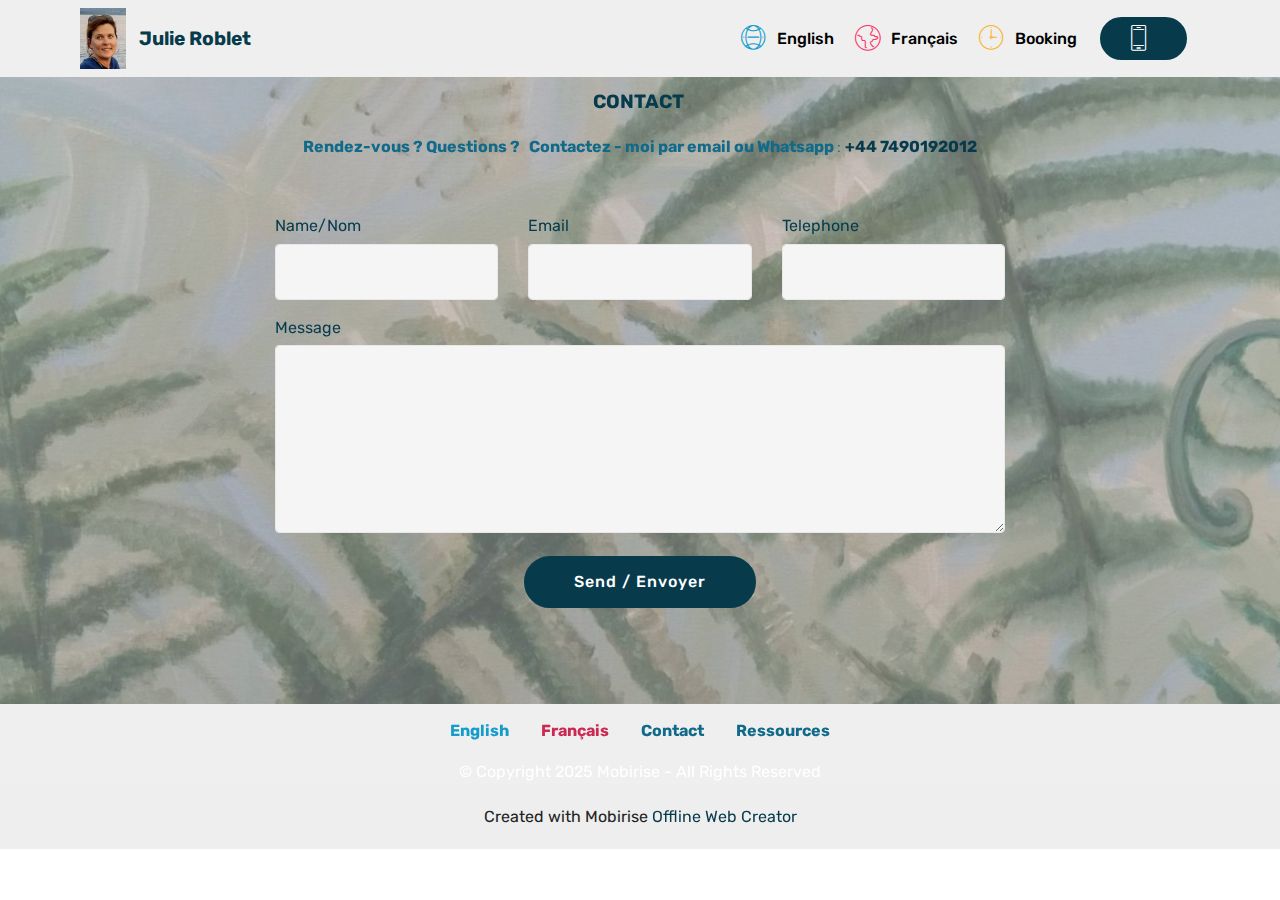
==== commit 7188ad53: "create github pages" ====
--- a/contact.html
+++ b/contact.html
@@ -98,7 +98,7 @@
         <div class="row justify-content-center">
             <div class="media-container-column col-lg-8" data-form-type="formoid">
                 <!---Formbuilder Form--->
-                <form action="https://mobirise.eu/" method="POST" class="mbr-form form-with-styler" data-form-title="Mobirise Form"><input type="hidden" name="email" data-form-email="true" value="VG0n0TcsQiurWSi/oZPJDlI9wETme1jm6xv9ano/63hSMCQE6zxVBUBO2Bq2OET3baTnIIx4K6yiKT4XCadzCLjoHcNv7E/ayfgs4FzNm44Qg1qZj/Djzi4WVFoXFBSa">
+                <form action="https://mobirise.eu/" method="POST" class="mbr-form form-with-styler" data-form-title="Mobirise Form"><input type="hidden" name="email" data-form-email="true" value="nhMxaWYAtwy0dcfBGV3UY3KDHYSfPbnzg04wKsNwmeK+W/keYmE8uf8MCCDRKNDJBeOjB5zL3eQWUoU9rbRTRIK63UwC8Kcm92xQdTlhFM6WBrUMsVrstEUBzPMjj8KG">
                     <div class="row">
                         <div hidden="hidden" data-form-alert="" class="alert alert-success col-12">Thanks for filling out the form!</div>
                         <div hidden="hidden" data-form-alert-danger="" class="alert alert-danger col-12">
@@ -154,7 +154,7 @@
             </div>
         </div>
     </div>
-</section><section class="display-7" style="padding: 0;align-items: center;justify-content: center;flex-wrap: wrap;    align-content: center;display: flex;position: relative;height: 4rem;"><a href="https://mobiri.se/2762906" style="flex: 1 1;height: 4rem;position: absolute;width: 100%;z-index: 1;"><img alt="" style="height: 4rem;" src="[data-uri]"></a><p style="margin: 0;text-align: center;" class="display-7">Designed with Mobirise &#8204;</p><a style="z-index:1" href="https://mobirise.com/offline-website-builder.html">Free Offline Website Software</a></section><script src="assets/popper/popper.min.js"></script>  <script src="assets/web/assets/jquery/jquery.min.js"></script>  <script src="assets/bootstrap/js/bootstrap.min.js"></script>  <script src="assets/tether/tether.min.js"></script>  <script src="assets/smoothscroll/smooth-scroll.js"></script>  <script src="assets/viewportchecker/jquery.viewportchecker.js"></script>  <script src="assets/dropdown/js/nav-dropdown.js"></script>  <script src="assets/dropdown/js/navbar-dropdown.js"></script>  <script src="assets/touchswipe/jquery.touch-swipe.min.js"></script>  <script src="assets/parallax/jarallax.min.js"></script>  <script src="assets/theme/js/script.js"></script>  <script src="assets/formoid/formoid.min.js"></script>  
+</section><section class="display-7" style="padding: 0;align-items: center;justify-content: center;flex-wrap: wrap;    align-content: center;display: flex;position: relative;height: 4rem;"><a href="https://mobiri.se/2762906" style="flex: 1 1;height: 4rem;position: absolute;width: 100%;z-index: 1;"><img alt="" style="height: 4rem;" src="[data-uri]"></a><p style="margin: 0;text-align: center;" class="display-7">Created with Mobirise &#8204;</p><a style="z-index:1" href="https://mobirise.com/offline-website-builder.html">Offline Web Creator</a></section><script src="assets/popper/popper.min.js"></script>  <script src="assets/web/assets/jquery/jquery.min.js"></script>  <script src="assets/bootstrap/js/bootstrap.min.js"></script>  <script src="assets/tether/tether.min.js"></script>  <script src="assets/smoothscroll/smooth-scroll.js"></script>  <script src="assets/viewportchecker/jquery.viewportchecker.js"></script>  <script src="assets/dropdown/js/nav-dropdown.js"></script>  <script src="assets/dropdown/js/navbar-dropdown.js"></script>  <script src="assets/touchswipe/jquery.touch-swipe.min.js"></script>  <script src="assets/parallax/jarallax.min.js"></script>  <script src="assets/theme/js/script.js"></script>  <script src="assets/formoid/formoid.min.js"></script>  
   
   
   <input name="animation" type="hidden">
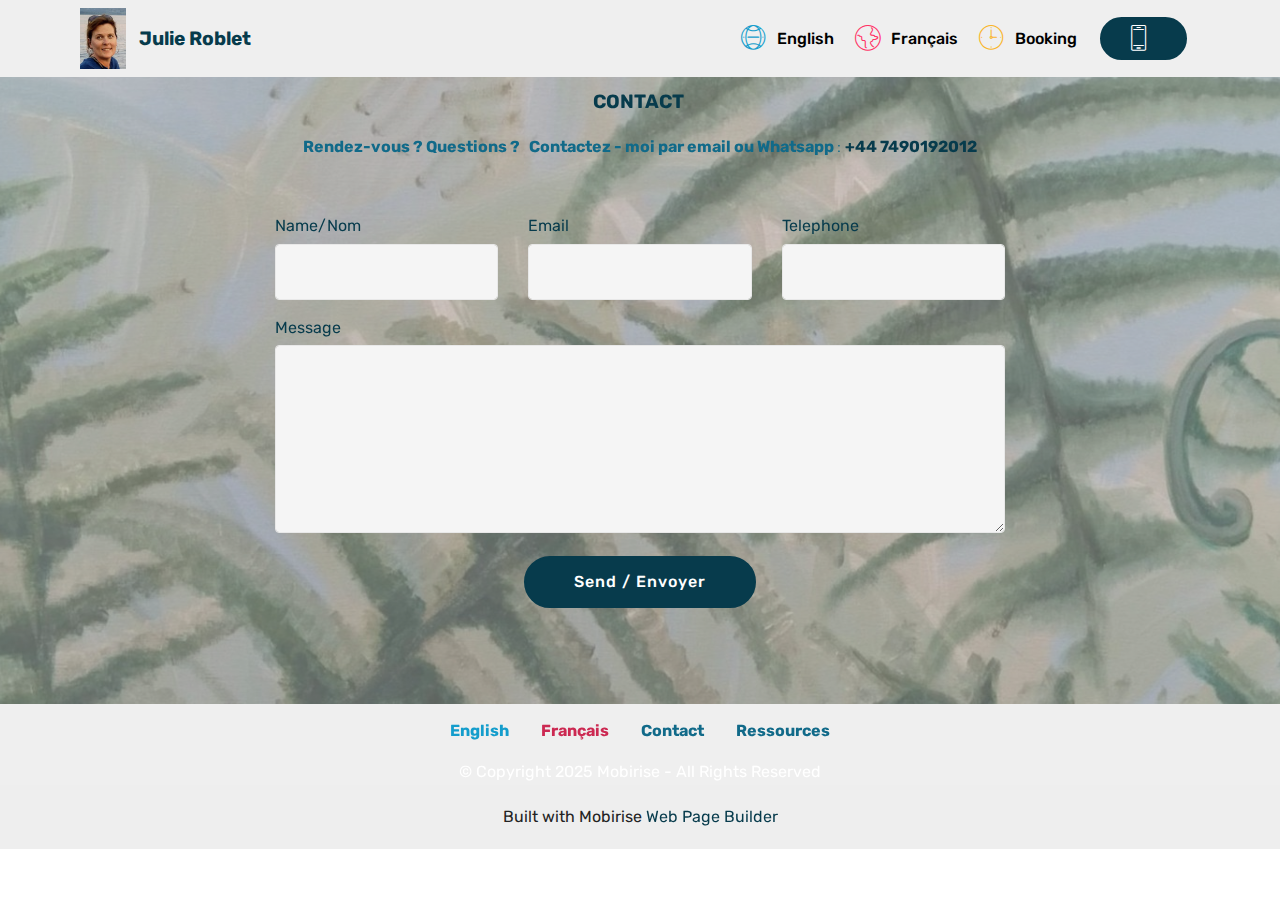
==== commit bc10faa2: "create github pages" ====
--- a/contact.html
+++ b/contact.html
@@ -98,7 +98,7 @@
         <div class="row justify-content-center">
             <div class="media-container-column col-lg-8" data-form-type="formoid">
                 <!---Formbuilder Form--->
-                <form action="https://mobirise.eu/" method="POST" class="mbr-form form-with-styler" data-form-title="Mobirise Form"><input type="hidden" name="email" data-form-email="true" value="nhMxaWYAtwy0dcfBGV3UY3KDHYSfPbnzg04wKsNwmeK+W/keYmE8uf8MCCDRKNDJBeOjB5zL3eQWUoU9rbRTRIK63UwC8Kcm92xQdTlhFM6WBrUMsVrstEUBzPMjj8KG">
+                <form action="https://mobirise.eu/" method="POST" class="mbr-form form-with-styler" data-form-title="Mobirise Form"><input type="hidden" name="email" data-form-email="true" value="iLNwC1AFcDMcs2ymibtPXOX7RqOQBMPaa2/CInvG6wUnGSJpbS0kakvade3BdvuXqV10dMa/Ia8zkU98tnIuBfm1JoH/ETFqpwbndg6Q/wn2GW7HZ/NIrQ42UgsSM4El">
                     <div class="row">
                         <div hidden="hidden" data-form-alert="" class="alert alert-success col-12">Thanks for filling out the form!</div>
                         <div hidden="hidden" data-form-alert-danger="" class="alert alert-danger col-12">
@@ -154,7 +154,7 @@
             </div>
         </div>
     </div>
-</section><section class="display-7" style="padding: 0;align-items: center;justify-content: center;flex-wrap: wrap;    align-content: center;display: flex;position: relative;height: 4rem;"><a href="https://mobiri.se/2762906" style="flex: 1 1;height: 4rem;position: absolute;width: 100%;z-index: 1;"><img alt="" style="height: 4rem;" src="[data-uri]"></a><p style="margin: 0;text-align: center;" class="display-7">Created with Mobirise &#8204;</p><a style="z-index:1" href="https://mobirise.com/offline-website-builder.html">Offline Web Creator</a></section><script src="assets/popper/popper.min.js"></script>  <script src="assets/web/assets/jquery/jquery.min.js"></script>  <script src="assets/bootstrap/js/bootstrap.min.js"></script>  <script src="assets/tether/tether.min.js"></script>  <script src="assets/smoothscroll/smooth-scroll.js"></script>  <script src="assets/viewportchecker/jquery.viewportchecker.js"></script>  <script src="assets/dropdown/js/nav-dropdown.js"></script>  <script src="assets/dropdown/js/navbar-dropdown.js"></script>  <script src="assets/touchswipe/jquery.touch-swipe.min.js"></script>  <script src="assets/parallax/jarallax.min.js"></script>  <script src="assets/theme/js/script.js"></script>  <script src="assets/formoid/formoid.min.js"></script>  
+</section><section class="display-7" style="padding: 0;align-items: center;justify-content: center;flex-wrap: wrap;    align-content: center;display: flex;position: relative;height: 4rem;"><a href="https://mobiri.se/2762906" style="flex: 1 1;height: 4rem;position: absolute;width: 100%;z-index: 1;"><img alt="" style="height: 4rem;" src="[data-uri]"></a><p style="margin: 0;text-align: center;" class="display-7">Built with Mobirise &#8204;</p><a style="z-index:1" href="https://mobirise.com/web-page-maker.html">Web Page Builder</a></section><script src="assets/popper/popper.min.js"></script>  <script src="assets/web/assets/jquery/jquery.min.js"></script>  <script src="assets/bootstrap/js/bootstrap.min.js"></script>  <script src="assets/tether/tether.min.js"></script>  <script src="assets/smoothscroll/smooth-scroll.js"></script>  <script src="assets/viewportchecker/jquery.viewportchecker.js"></script>  <script src="assets/dropdown/js/nav-dropdown.js"></script>  <script src="assets/dropdown/js/navbar-dropdown.js"></script>  <script src="assets/touchswipe/jquery.touch-swipe.min.js"></script>  <script src="assets/parallax/jarallax.min.js"></script>  <script src="assets/theme/js/script.js"></script>  <script src="assets/formoid/formoid.min.js"></script>  
   
   
   <input name="animation" type="hidden">
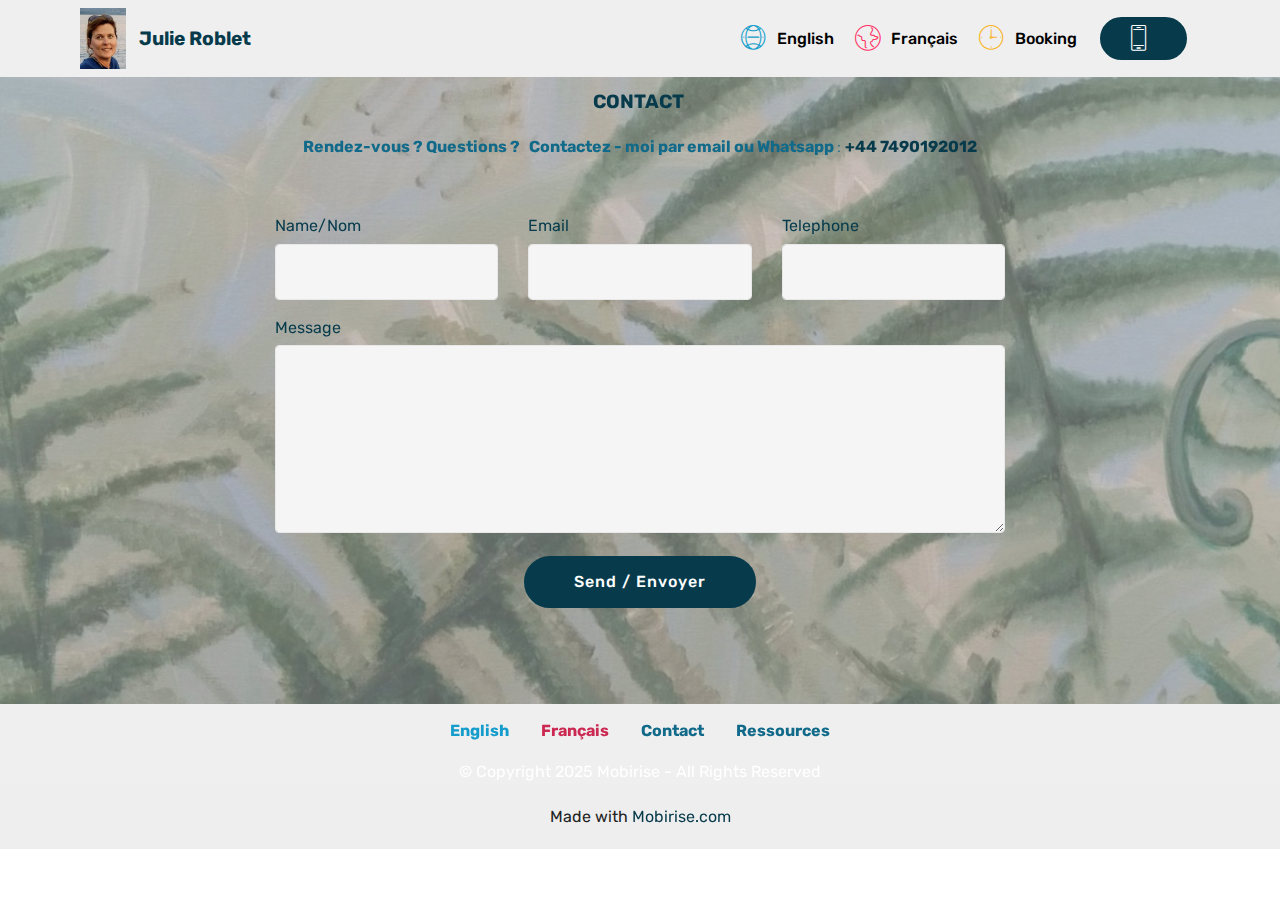
==== commit dcb4a715: "create github pages" ====
--- a/contact.html
+++ b/contact.html
@@ -98,7 +98,7 @@
         <div class="row justify-content-center">
             <div class="media-container-column col-lg-8" data-form-type="formoid">
                 <!---Formbuilder Form--->
-                <form action="https://mobirise.eu/" method="POST" class="mbr-form form-with-styler" data-form-title="Mobirise Form"><input type="hidden" name="email" data-form-email="true" value="iLNwC1AFcDMcs2ymibtPXOX7RqOQBMPaa2/CInvG6wUnGSJpbS0kakvade3BdvuXqV10dMa/Ia8zkU98tnIuBfm1JoH/ETFqpwbndg6Q/wn2GW7HZ/NIrQ42UgsSM4El">
+                <form action="https://mobirise.eu/" method="POST" class="mbr-form form-with-styler" data-form-title="Mobirise Form"><input type="hidden" name="email" data-form-email="true" value="ErvCTb+jKey1sTGA6sk9Id9Yq241gekWxrJ4rllxppA7UlEg16HXVS2ZTPgMv0sjJUmlOcHRdBvF0QLJtR9VHP4bNVVhDDwmmpgzgRtUT9EbkhZ99xLMZz3u8Ihe0fp7">
                     <div class="row">
                         <div hidden="hidden" data-form-alert="" class="alert alert-success col-12">Thanks for filling out the form!</div>
                         <div hidden="hidden" data-form-alert-danger="" class="alert alert-danger col-12">
@@ -154,7 +154,7 @@
             </div>
         </div>
     </div>
-</section><section class="display-7" style="padding: 0;align-items: center;justify-content: center;flex-wrap: wrap;    align-content: center;display: flex;position: relative;height: 4rem;"><a href="https://mobiri.se/2762906" style="flex: 1 1;height: 4rem;position: absolute;width: 100%;z-index: 1;"><img alt="" style="height: 4rem;" src="[data-uri]"></a><p style="margin: 0;text-align: center;" class="display-7">Built with Mobirise &#8204;</p><a style="z-index:1" href="https://mobirise.com/web-page-maker.html">Web Page Builder</a></section><script src="assets/popper/popper.min.js"></script>  <script src="assets/web/assets/jquery/jquery.min.js"></script>  <script src="assets/bootstrap/js/bootstrap.min.js"></script>  <script src="assets/tether/tether.min.js"></script>  <script src="assets/smoothscroll/smooth-scroll.js"></script>  <script src="assets/viewportchecker/jquery.viewportchecker.js"></script>  <script src="assets/dropdown/js/nav-dropdown.js"></script>  <script src="assets/dropdown/js/navbar-dropdown.js"></script>  <script src="assets/touchswipe/jquery.touch-swipe.min.js"></script>  <script src="assets/parallax/jarallax.min.js"></script>  <script src="assets/theme/js/script.js"></script>  <script src="assets/formoid/formoid.min.js"></script>  
+</section><section class="display-7" style="padding: 0;align-items: center;justify-content: center;flex-wrap: wrap;    align-content: center;display: flex;position: relative;height: 4rem;"><a href="https://mobiri.se/2762906" style="flex: 1 1;height: 4rem;position: absolute;width: 100%;z-index: 1;"><img alt="" style="height: 4rem;" src="[data-uri]"></a><p style="margin: 0;text-align: center;" class="display-7">Made with &#8204;</p><a style="z-index:1" href="https://mobirise.com">Mobirise.com </a></section><script src="assets/popper/popper.min.js"></script>  <script src="assets/web/assets/jquery/jquery.min.js"></script>  <script src="assets/bootstrap/js/bootstrap.min.js"></script>  <script src="assets/tether/tether.min.js"></script>  <script src="assets/smoothscroll/smooth-scroll.js"></script>  <script src="assets/viewportchecker/jquery.viewportchecker.js"></script>  <script src="assets/dropdown/js/nav-dropdown.js"></script>  <script src="assets/dropdown/js/navbar-dropdown.js"></script>  <script src="assets/touchswipe/jquery.touch-swipe.min.js"></script>  <script src="assets/parallax/jarallax.min.js"></script>  <script src="assets/theme/js/script.js"></script>  <script src="assets/formoid/formoid.min.js"></script>  
   
   
   <input name="animation" type="hidden">
